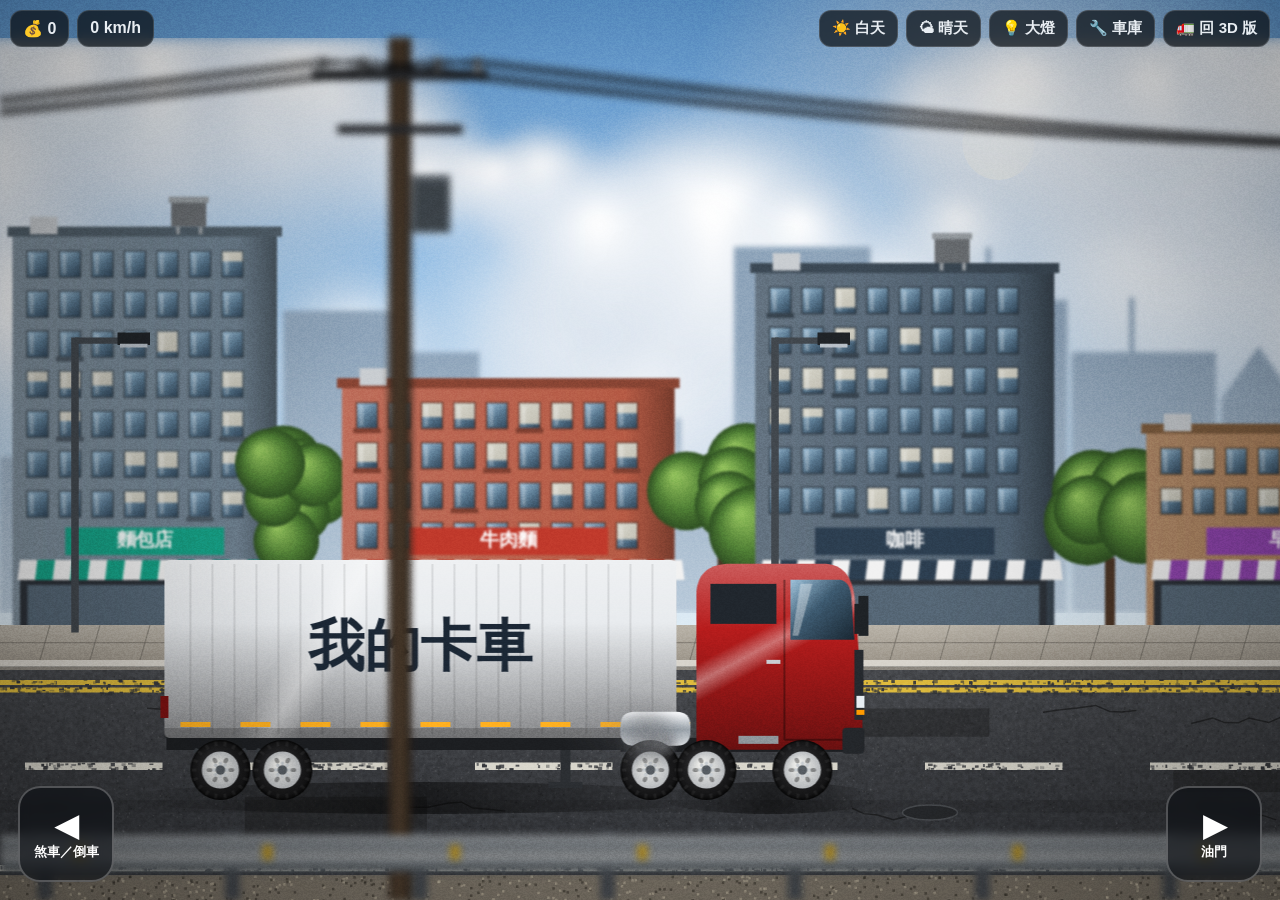
==== side.html @ 4293184b "卡車改裝王：新增 🎬 橫向電影模式（2.5D 視差街景、分層卡車、光影天氣、三點打光車庫） - side.html＋js/side.js：5 層視差（雲、天際線、中景建築行道樹、路面路燈、前景護欄電線" ====
<!DOCTYPE html>
<html lang="zh-Hant">
<head>
<meta charset="utf-8">
<meta name="viewport" content="width=device-width, initial-scale=1, maximum-scale=1, user-scalable=no, viewport-fit=cover">
<meta name="theme-color" content="#0b0f14">
<title>卡車改裝王｜橫向電影模式</title>
<link rel="icon" type="image/png" sizes="32x32" href="icons/favicon-32.png">
<link rel="apple-touch-icon" href="icons/apple-touch-icon.png">
<link rel="manifest" href="manifest.webmanifest">
<style>
  html, body { margin: 0; height: 100%; background: #05070a; overflow: hidden; font-family: "Microsoft JhengHei", "PingFang TC", "Noto Sans TC", sans-serif; color: #e8edf2; user-select: none; -webkit-user-select: none; touch-action: none; }
  canvas { display: block; width: 100vw; height: 100vh; }
  .bar { position: fixed; top: 10px; display: flex; gap: 8px; z-index: 5; }
  .bar.left { left: 10px; } .bar.right { right: 10px; }
  .chip { background: rgba(10,14,19,.72); border: 1px solid rgba(255,255,255,.14); border-radius: 12px; padding: 8px 12px; font-weight: 900; font-size: 16px; backdrop-filter: blur(6px); }
  .btn { background: rgba(10,14,19,.72); border: 1px solid rgba(255,255,255,.16); border-radius: 12px; color: #e8edf2; padding: 8px 12px; font-size: 15px; font-weight: 800; cursor: pointer; backdrop-filter: blur(6px); }
  .btn.on { background: linear-gradient(135deg,#ffd47a,#e99a2b); color: #15191e; border-color: #ffd47a; }
  .pedals { position: fixed; bottom: 18px; z-index: 5; display: flex; gap: 14px; }
  .pedals.left { left: 18px; } .pedals.right { right: 18px; }
  .pedal { width: 96px; height: 96px; border-radius: 22px; border: 2px solid rgba(255,255,255,.25); background: rgba(10,14,19,.6); color: #fff; font-size: 30px; font-weight: 900; cursor: pointer; display: flex; flex-direction: column; align-items: center; justify-content: center; backdrop-filter: blur(6px); }
  .pedal small { font-size: 13px; }
  .pedal.on { background: rgba(255,180,60,.55); }
  #garageUI { position: fixed; right: 12px; top: 64px; bottom: 12px; width: min(330px, 44vw); z-index: 6; overflow: auto; background: rgba(10,12,16,.82); border: 1px solid rgba(255,255,255,.12); border-radius: 16px; padding: 12px; display: none; backdrop-filter: blur(8px); }
  #garageUI h3 { margin: 4px 0 8px; font-size: 16px; color: #f7c66b; }
  .sw { width: 32px; height: 32px; border-radius: 9px; border: 2px solid rgba(255,255,255,.25); cursor: pointer; }
  .sw.sel { outline: 3px solid #ffd47a; }
  .row { display: flex; flex-wrap: wrap; gap: 6px; margin-bottom: 12px; }
  .opt { padding: 8px 10px; border-radius: 10px; border: 1px solid #3a4652; background: #1a2530; color: #e8edf2; font-weight: 800; cursor: pointer; font-size: 14px; }
  .opt.sel { background: linear-gradient(135deg,#ffd47a,#e99a2b); color: #15191e; border-color: #ffd47a; }
  .opt.lock { opacity: .5; }
  .note { font-size: 12px; color: #9eacb9; line-height: 1.5; margin: 6px 0 10px; }
  #toast { position: fixed; left: 50%; top: 70px; transform: translateX(-50%); z-index: 9; background: rgba(10,14,19,.85); border-radius: 12px; padding: 10px 16px; font-weight: 800; opacity: 0; transition: opacity .3s; pointer-events: none; }
  @media (max-width: 760px) { .pedal { width: 76px; height: 76px; font-size: 24px; } .btn { padding: 7px 9px; font-size: 13px; } #garageUI { top: auto; height: 46vh; width: auto; left: 12px; } }
</style>
</head>
<body>
<canvas id="cv"></canvas>
<div class="bar left">
  <div class="chip" id="coins">💰 0</div>
  <div class="chip" id="speed">0 km/h</div>
</div>
<div class="bar right">
  <button class="btn" id="bTime">☀️ 白天</button>
  <button class="btn" id="bWeather">🌤 晴天</button>
  <button class="btn" id="bLights">💡 大燈</button>
  <button class="btn" id="bGarage">🔧 車庫</button>
  <a class="btn" href="./" style="text-decoration:none">🚛 回 3D 版</a>
</div>
<div class="pedals left"><button class="pedal" id="pBrake">◀<small>煞車／倒車</small></button></div>
<div class="pedals right"><button class="pedal" id="pGas">▶<small>油門</small></button></div>
<div id="garageUI"></div>
<div id="toast"></div>
<script type="module" src="js/side.js"></script>
</body>
</html>
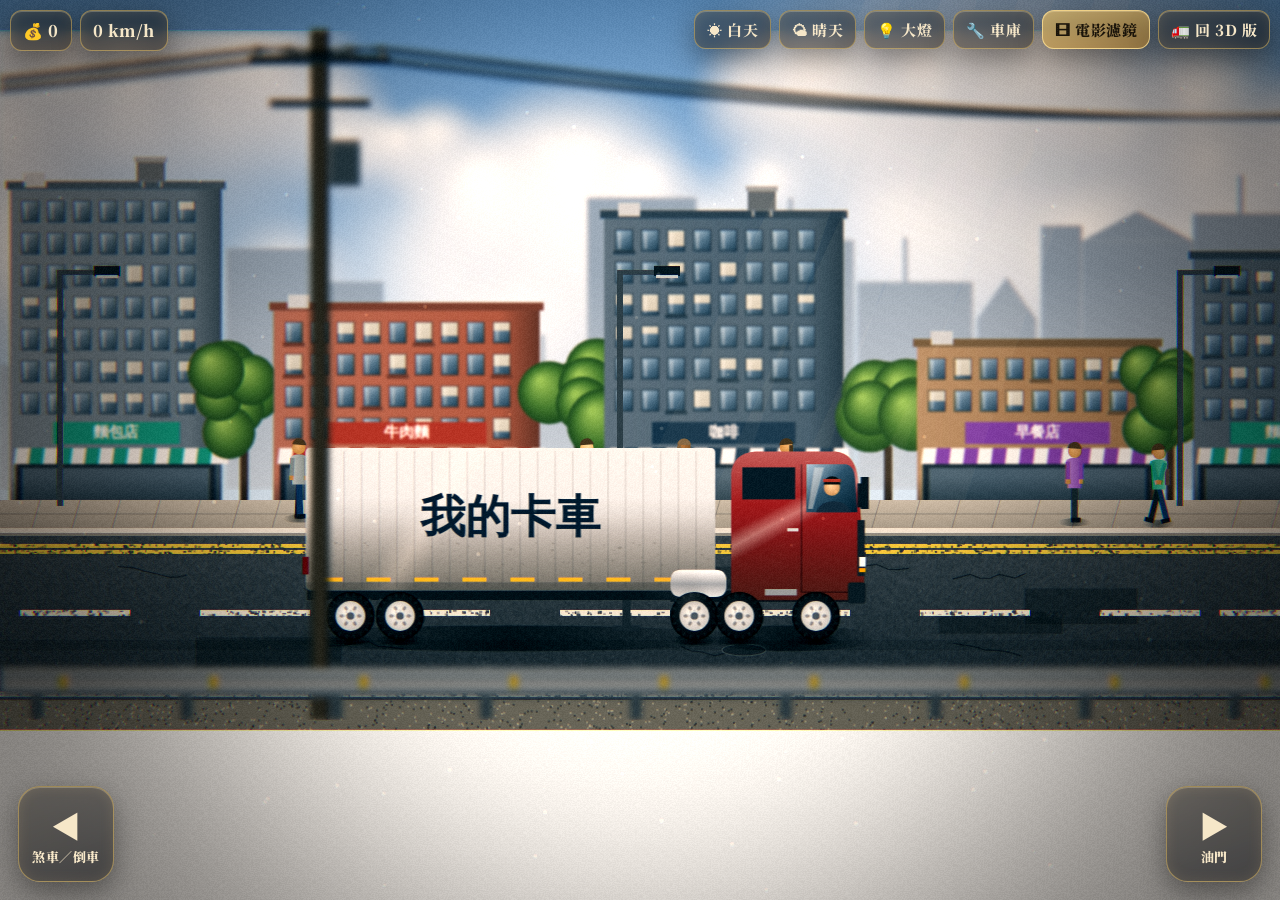
==== commit ef5791ba: "橫向電影模式：電影質感升級（著色器濾鏡、精靈圖序列幀角色、微塵與震動、接觸陰影、刮痕髒污、毛玻璃金邊介面） - js/side-post.js：WebGL 著色器（色差、Teal & Orange 調" ====
--- a/side.html
+++ b/side.html
@@ -8,8 +8,19 @@
 <link rel="icon" type="image/png" sizes="32x32" href="icons/favicon-32.png">
 <link rel="apple-touch-icon" href="icons/apple-touch-icon.png">
 <link rel="manifest" href="manifest.webmanifest">
+<link rel="preconnect" href="https://fonts.googleapis.com"><link rel="preconnect" href="https://fonts.gstatic.com" crossorigin>
+<link href="https://fonts.googleapis.com/css2?family=Noto+Serif+TC:wght@700;900&display=swap" rel="stylesheet">
 <style>
-  html, body { margin: 0; height: 100%; background: #05070a; overflow: hidden; font-family: "Microsoft JhengHei", "PingFang TC", "Noto Sans TC", sans-serif; color: #e8edf2; user-select: none; -webkit-user-select: none; touch-action: none; }
+  html, body { margin: 0; height: 100%; background: #05070a; overflow: hidden; font-family: "Noto Serif TC", "Songti TC", "PMingLiU", serif; color: #f1e6cf; user-select: none; -webkit-user-select: none; touch-action: none; }
+  /* 毛玻璃＋細金邊＋內發光，滑鼠移上去平滑浮起 */
+  :root { --gold: rgba(214,178,98,.6); --gold-hi: rgba(245,214,140,.95); --ease: cubic-bezier(.22,1,.36,1); }
+  .chip, .btn, .pedal, #garageUI, #toast { background: linear-gradient(160deg, rgba(40,36,30,.42), rgba(12,14,18,.55)) !important; border: 1px solid var(--gold) !important; box-shadow: inset 0 0 14px rgba(255,214,150,.12), inset 0 1px 0 rgba(255,240,200,.25), 0 10px 28px rgba(0,0,0,.4) !important; backdrop-filter: blur(14px) saturate(150%); -webkit-backdrop-filter: blur(14px) saturate(150%); color: #f6e7c8 !important; letter-spacing: .5px; transition: transform .35s var(--ease), box-shadow .35s var(--ease), border-color .35s var(--ease), background .35s var(--ease); }
+  .btn:hover, .pedal:hover, .opt:hover { transform: translateY(-2px); border-color: var(--gold-hi) !important; box-shadow: inset 0 0 18px rgba(255,214,150,.22), 0 0 18px rgba(214,178,98,.35), 0 12px 30px rgba(0,0,0,.45) !important; }
+  .btn.on, .opt.sel { background: linear-gradient(160deg, rgba(214,178,98,.75), rgba(150,108,40,.75)) !important; color: #1a140a !important; border-color: var(--gold-hi) !important; }
+  .opt { transition: transform .35s var(--ease), box-shadow .35s var(--ease), border-color .35s var(--ease); border-color: rgba(214,178,98,.35) !important; background: rgba(20,22,26,.55) !important; color: #f1e6cf !important; font-family: inherit; }
+  .sw { transition: transform .3s var(--ease); } .sw:hover { transform: scale(1.12); }
+  #garageUI h3 { font-weight: 900; letter-spacing: 1px; color: #f3d28d !important; text-shadow: 0 0 10px rgba(214,178,98,.35); }
+  button, a.btn { font-family: inherit; }
   canvas { display: block; width: 100vw; height: 100vh; }
   .bar { position: fixed; top: 10px; display: flex; gap: 8px; z-index: 5; }
   .bar.left { left: 10px; } .bar.right { right: 10px; }
@@ -45,6 +56,7 @@
   <button class="btn" id="bWeather">🌤 晴天</button>
   <button class="btn" id="bLights">💡 大燈</button>
   <button class="btn" id="bGarage">🔧 車庫</button>
+  <button class="btn on" id="bFx">🎞 電影濾鏡</button>
   <a class="btn" href="./" style="text-decoration:none">🚛 回 3D 版</a>
 </div>
 <div class="pedals left"><button class="pedal" id="pBrake">◀<small>煞車／倒車</small></button></div>
